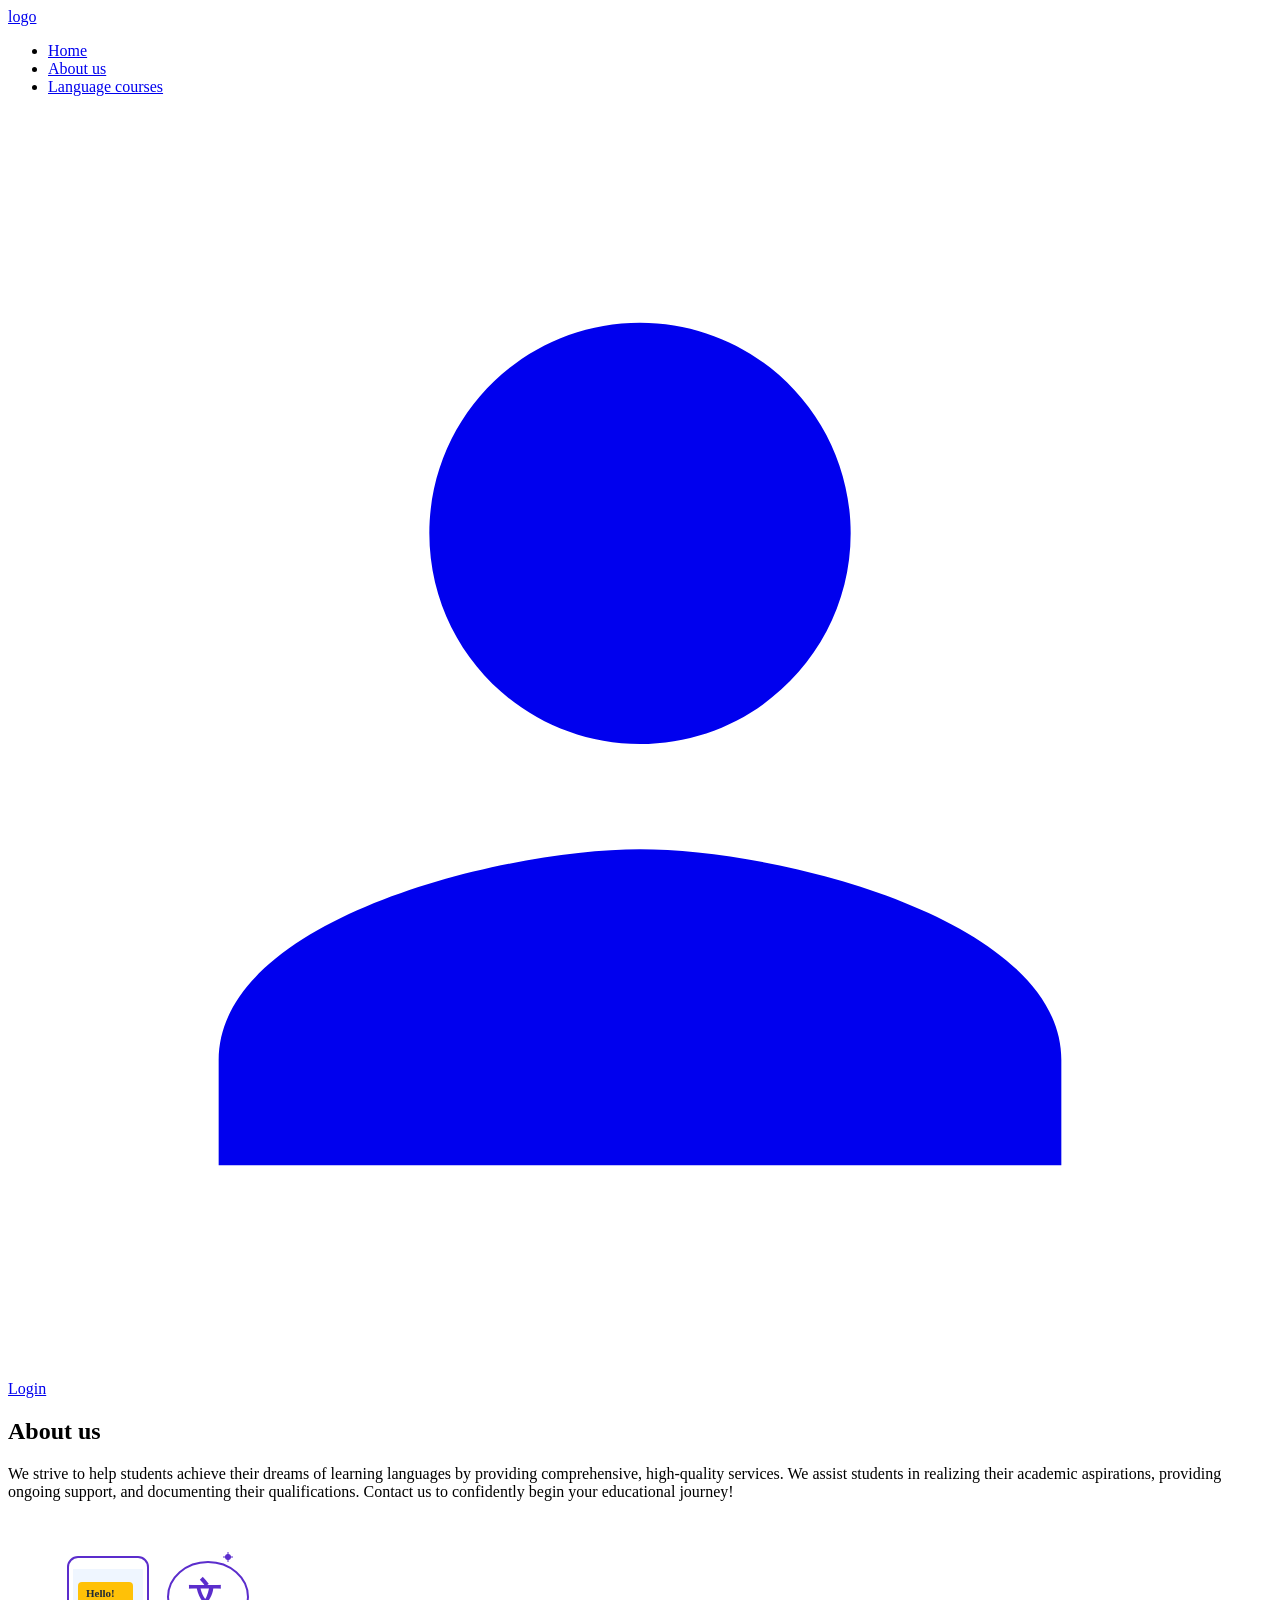
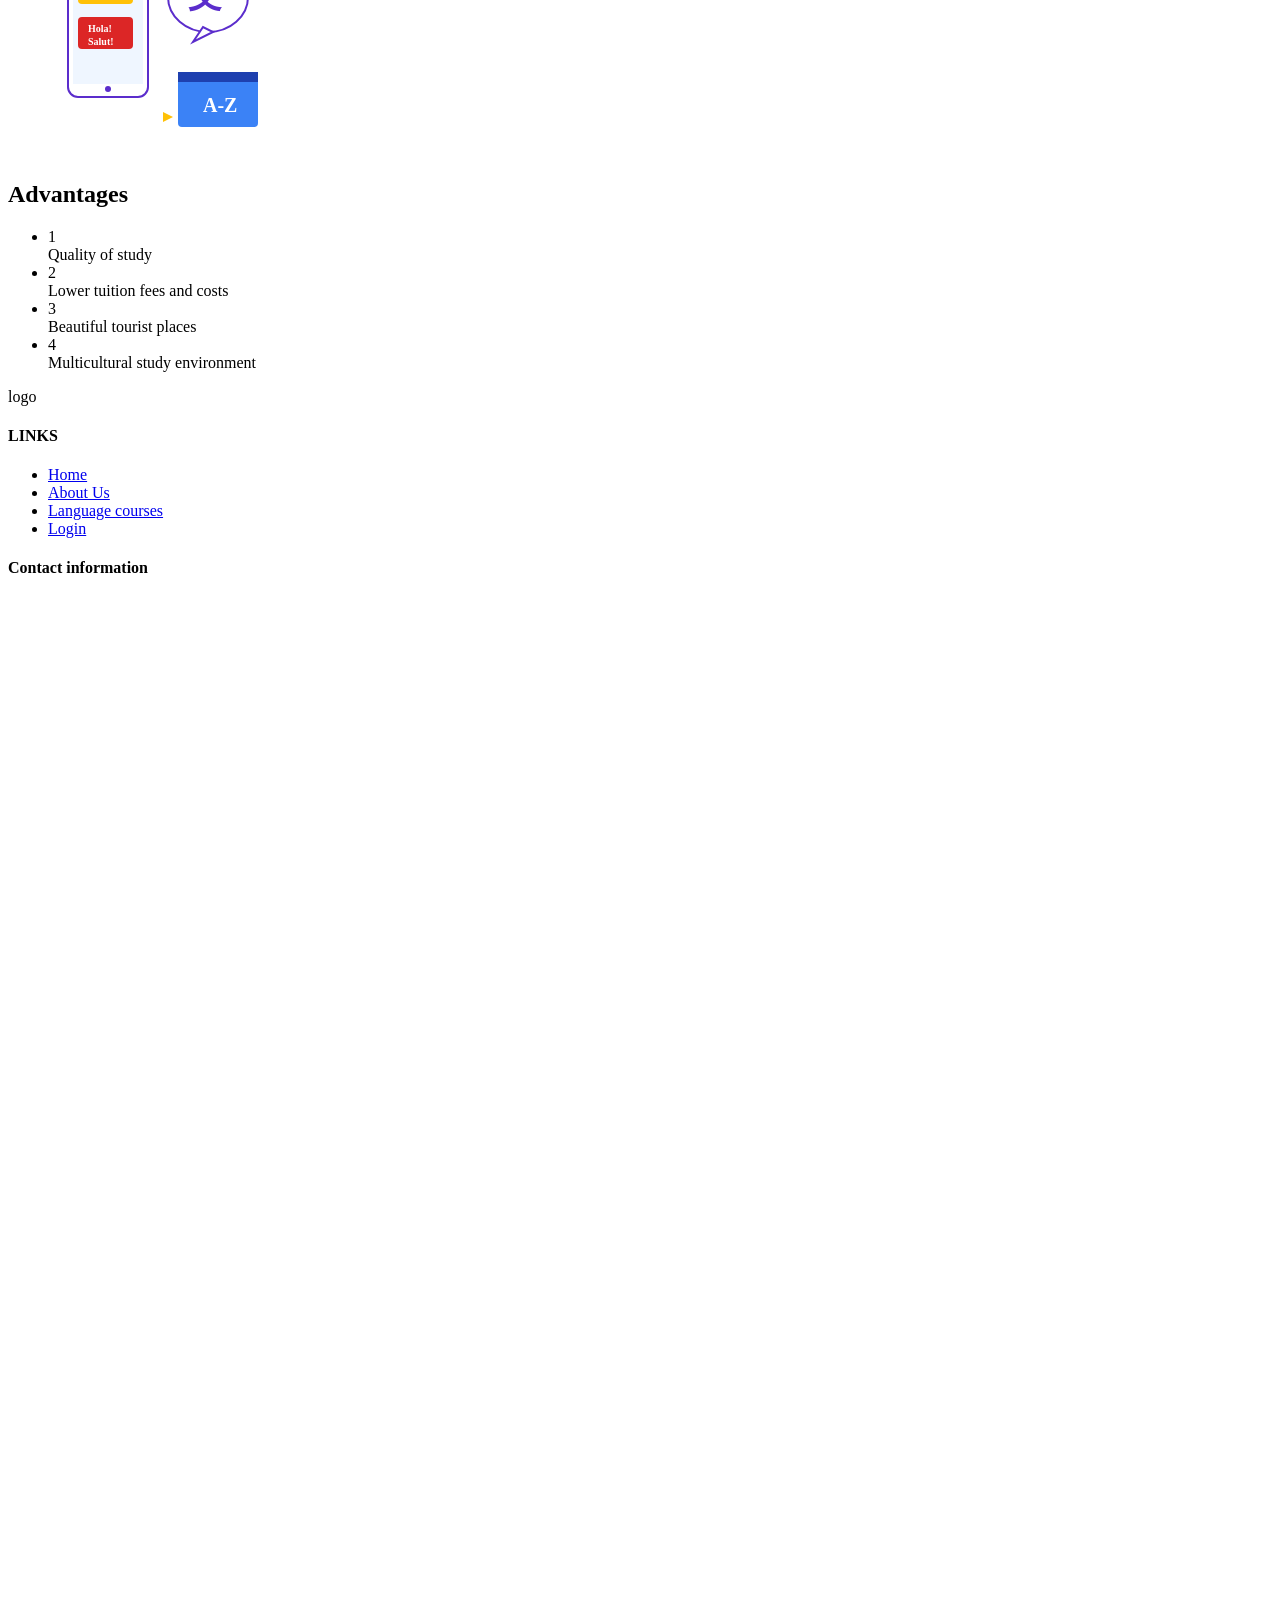
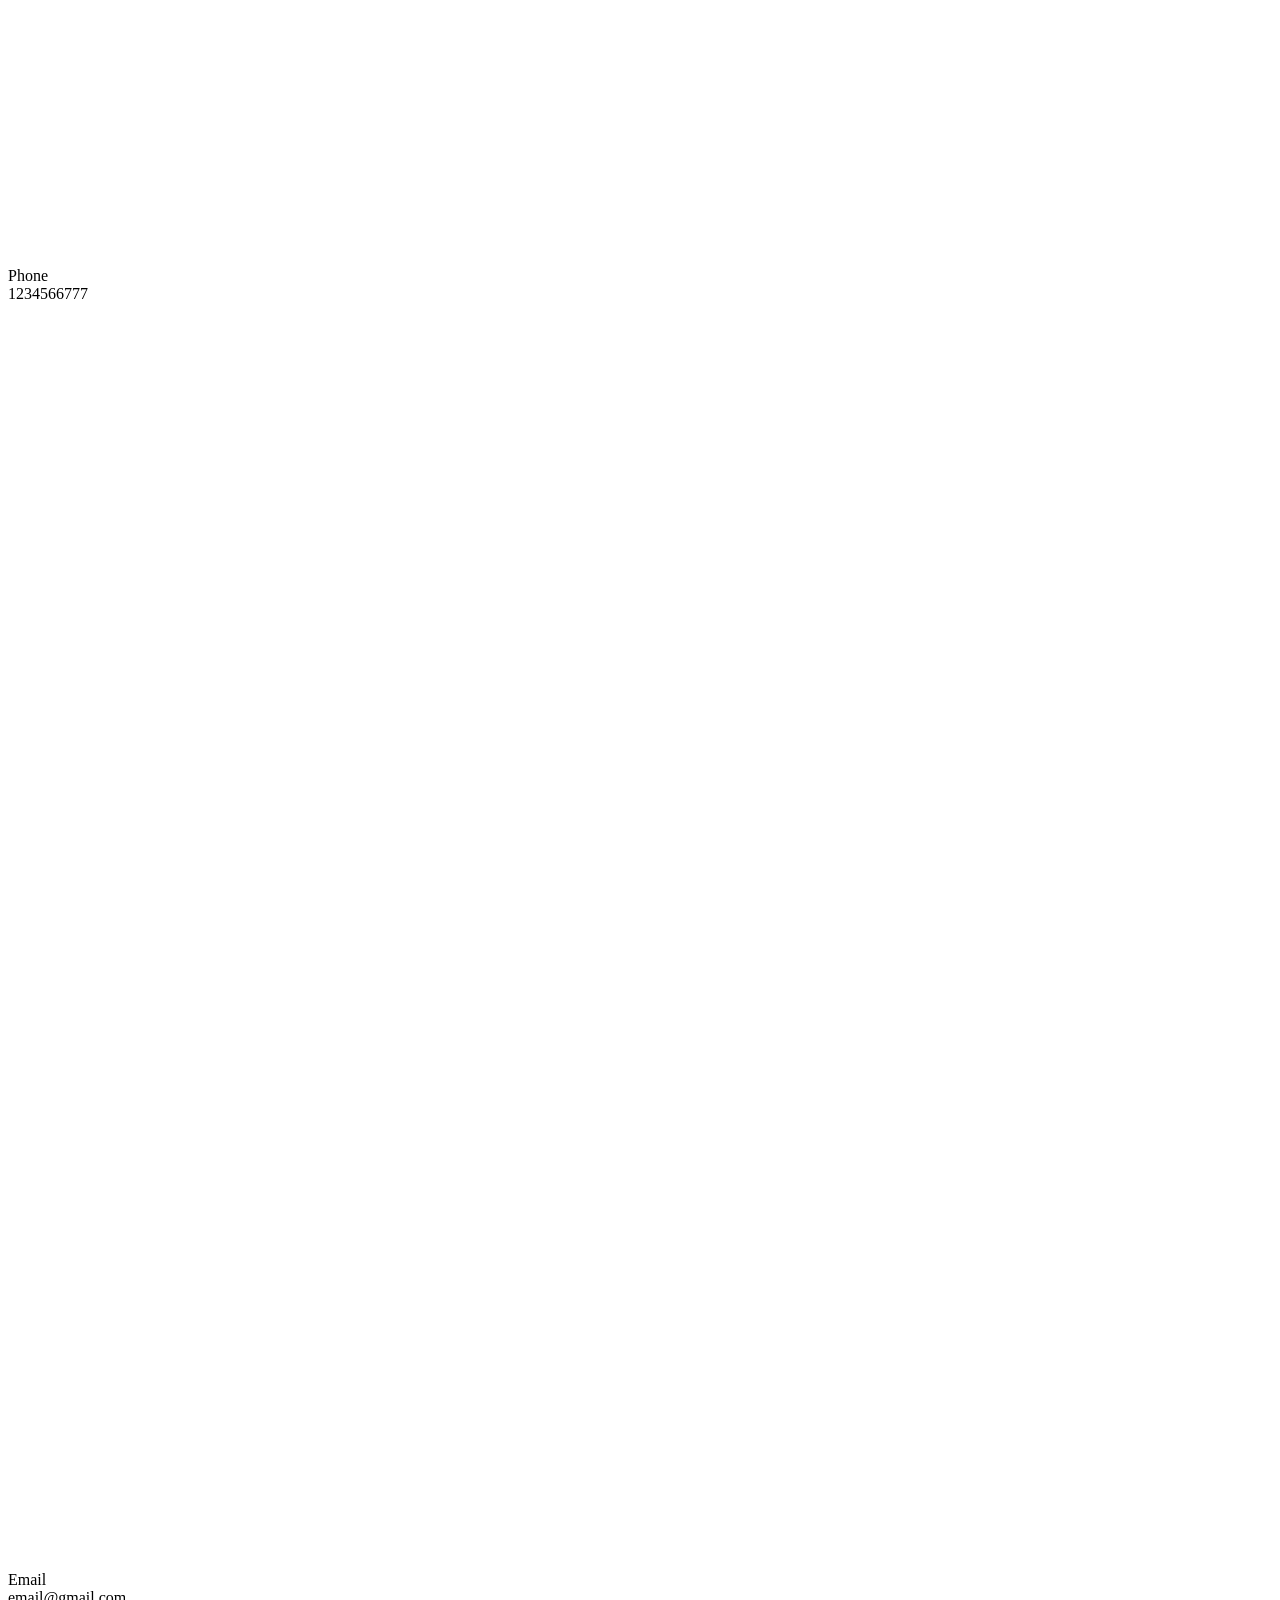
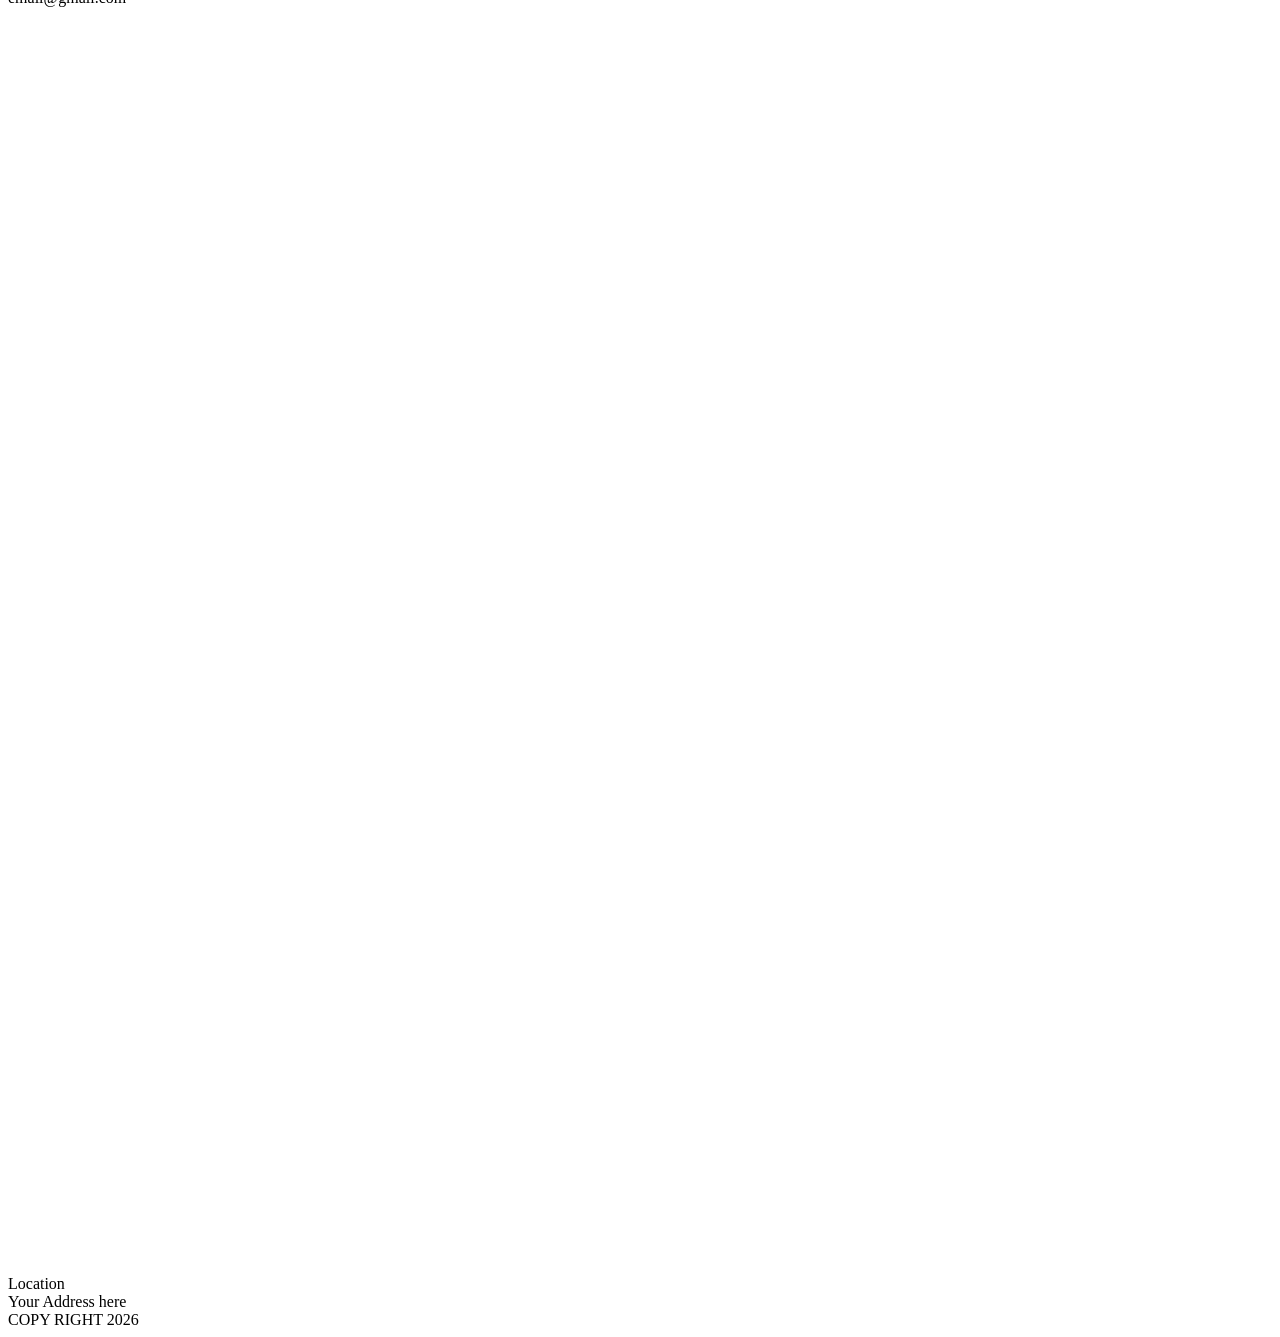
==== about.html @ ec79d19f "Add files via upload" ====
<!DOCTYPE html>
<html lang="en">
<head>
  <meta charset="UTF-8">
  <meta name="viewport" content="width=device-width, initial-scale=1.0">
  <title>About Us - Language Institute</title>
  <link rel="stylesheet" href="css/style.css">
</head>
<body>

  <!-- ============ HEADER ============ -->
  <header class="header">
    <div class="container">
      <a href="index.html" class="logo">logo</a>
      <nav class="nav">
        <ul>
          <li><a href="index.html">Home</a></li>
          <li><a href="about.html" class="active">About us</a></li>
          <li><a href="courses.html">Language courses</a></li>
        </ul>
      </nav>
      <div>
        <a href="login.html" class="btn-login">
          <svg viewBox="0 0 24 24" fill="currentColor"><path d="M12 12c2.21 0 4-1.79 4-4s-1.79-4-4-4-4 1.79-4 4 1.79 4 4 4zm0 2c-2.67 0-8 1.34-8 4v2h16v-2c0-2.66-5.33-4-8-4z"/></svg>
          Login
        </a>
      </div>
    </div>
  </header>

  <main>
    <!-- ============ ABOUT SECTION ============ -->
    <section class="about-section">
      <div class="container">
        <div class="about-content">
          <h1>About us</h1>
          <p>We strive to help students achieve their dreams of learning languages by providing comprehensive, high-quality services. We assist students in realizing their academic aspirations, providing ongoing support, and documenting their qualifications. Contact us to confidently begin your educational journey!</p>
        </div>
        <div class="about-illustration">
          <!-- SVG: phone with chat bubbles + book -->
          <svg width="280" height="240" viewBox="0 0 280 240" xmlns="http://www.w3.org/2000/svg">
            <!-- Phone -->
            <rect x="60" y="40" width="80" height="140" rx="10" fill="white" stroke="#5B2DCC" stroke-width="2"/>
            <rect x="65" y="52" width="70" height="115" fill="#EFF6FF"/>
            <!-- Hello bubble (yellow) -->
            <rect x="70" y="65" width="55" height="22" rx="4" fill="#FFC107"/>
            <text x="78" y="80" font-size="11" fill="#1F2937" font-weight="bold">Hello!</text>
            <!-- Hola/Salut bubble (red) -->
            <rect x="70" y="100" width="55" height="32" rx="4" fill="#DC2626"/>
            <text x="80" y="115" font-size="10" fill="white" font-weight="bold">Hola!</text>
            <text x="80" y="128" font-size="10" fill="white" font-weight="bold">Salut!</text>
            <circle cx="100" cy="172" r="3" fill="#5B2DCC"/>
            <!-- Speech bubble with X (translate) -->
            <ellipse cx="200" cy="80" rx="40" ry="35" fill="white" stroke="#5B2DCC" stroke-width="2"/>
            <text x="180" y="90" font-size="34" fill="#5B2DCC" font-weight="bold">文</text>
            <path d="M195 110 L185 125 L205 115 Z" fill="white" stroke="#5B2DCC" stroke-width="2"/>
            <!-- Book A-Z -->
            <rect x="170" y="155" width="80" height="55" rx="4" fill="#3B82F6"/>
            <rect x="170" y="155" width="80" height="10" fill="#1E40AF"/>
            <text x="195" y="195" font-size="20" fill="white" font-weight="bold">A-Z</text>
            <!-- Decorative dots -->
            <circle cx="220" cy="40" r="3" fill="#5B2DCC"/>
            <line x1="215" y1="40" x2="225" y2="40" stroke="#5B2DCC" stroke-width="1"/>
            <line x1="220" y1="35" x2="220" y2="45" stroke="#5B2DCC" stroke-width="1"/>
            <path d="M155 195 L165 200 L155 205 Z" fill="#FFC107"/>
          </svg>
        </div>
      </div>
    </section>

    <!-- ============ ADVANTAGES ============ -->
    <section class="container advantages">
      <h2>Advantages</h2>
      <ul class="advantage-list">
        <li class="advantage-item">
          <div class="advantage-number">1</div>
          <div class="advantage-text">Quality of study</div>
        </li>
        <li class="advantage-item">
          <div class="advantage-number">2</div>
          <div class="advantage-text">Lower tuition fees and costs</div>
        </li>
        <li class="advantage-item">
          <div class="advantage-number">3</div>
          <div class="advantage-text">Beautiful tourist places</div>
        </li>
        <li class="advantage-item">
          <div class="advantage-number">4</div>
          <div class="advantage-text">Multicultural study environment</div>
        </li>
      </ul>
    </section>
  </main>

  <!-- ============ FOOTER ============ -->
  <div class="footer-wave"></div>
  <footer class="footer">
    <div class="container">
      <div class="footer-grid">
        <div class="footer-logo">logo</div>
        <div class="footer-links">
          <h4>LINKS</h4>
          <ul>
            <li><a href="index.html">Home</a></li>
            <li><a href="about.html">About Us</a></li>
            <li><a href="courses.html">Language courses</a></li>
            <li><a href="login.html">Login</a></li>
          </ul>
        </div>
        <div class="footer-contact">
          <h4>Contact information</h4>
          <div class="contact-item">
            <div class="contact-icon">
              <svg viewBox="0 0 24 24" fill="white"><path d="M20.01 15.38c-1.23 0-2.42-.2-3.53-.56-.35-.12-.74-.03-1.01.24l-1.57 1.97c-2.83-1.35-5.48-3.9-6.89-6.83l1.95-1.66c.27-.28.35-.67.24-1.02-.37-1.11-.56-2.3-.56-3.53 0-.54-.45-.99-.99-.99H4.19C3.65 3 3 3.24 3 3.99 3 13.28 10.73 21 20.01 21c.71 0 .99-.63.99-1.18v-3.45c0-.54-.45-.99-.99-.99z"/></svg>
            </div>
            <div>
              <div class="contact-text-label">Phone</div>
              <div class="contact-text-value">1234566777</div>
            </div>
          </div>
          <div class="contact-item">
            <div class="contact-icon">
              <svg viewBox="0 0 24 24" fill="white"><path d="M20 4H4c-1.1 0-1.99.9-1.99 2L2 18c0 1.1.9 2 2 2h16c1.1 0 2-.9 2-2V6c0-1.1-.9-2-2-2zm0 4l-8 5-8-5V6l8 5 8-5v2z"/></svg>
            </div>
            <div>
              <div class="contact-text-label">Email</div>
              <div class="contact-text-value">email@gmail.com</div>
            </div>
          </div>
          <div class="contact-item">
            <div class="contact-icon">
              <svg viewBox="0 0 24 24" fill="white"><path d="M12 2C8.13 2 5 5.13 5 9c0 5.25 7 13 7 13s7-7.75 7-13c0-3.87-3.13-7-7-7zm0 9.5c-1.38 0-2.5-1.12-2.5-2.5s1.12-2.5 2.5-2.5 2.5 1.12 2.5 2.5-1.12 2.5-2.5 2.5z"/></svg>
            </div>
            <div>
              <div class="contact-text-label">Location</div>
              <div class="contact-text-value">Your Address here</div>
            </div>
          </div>
        </div>
      </div>
      <div class="copyright">COPY RIGHT 2026</div>
    </div>
  </footer>

  <script src="js/main.js"></script>
</body>
</html>
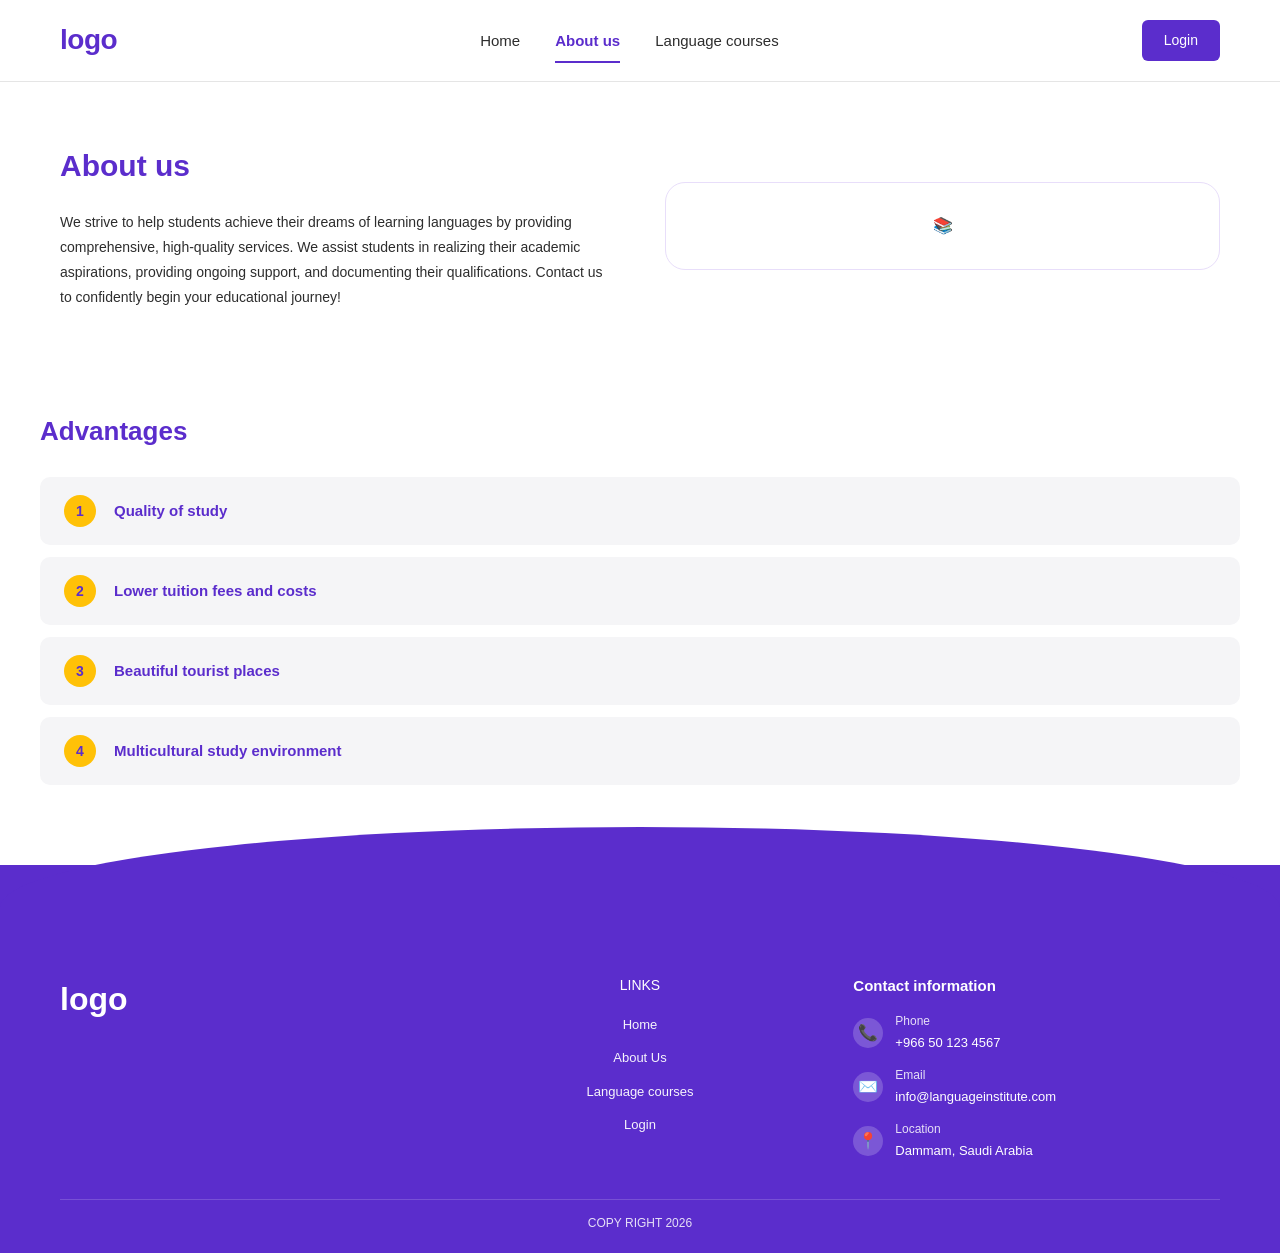
==== commit 719ff59b: "Add files via upload" ====
--- a/about.html
+++ b/about.html
@@ -8,7 +8,7 @@
 </head>
 <body>
 
-  <!-- ============ HEADER ============ -->
+  <!-- Header -->
   <header class="header">
     <div class="container">
       <a href="index.html" class="logo">logo</a>
@@ -21,7 +21,7 @@
       </nav>
       <div>
         <a href="login.html" class="btn-login">
-          <svg viewBox="0 0 24 24" fill="currentColor"><path d="M12 12c2.21 0 4-1.79 4-4s-1.79-4-4-4-4 1.79-4 4 1.79 4 4 4zm0 2c-2.67 0-8 1.34-8 4v2h16v-2c0-2.66-5.33-4-8-4z"/></svg>
+          
           Login
         </a>
       </div>
@@ -29,7 +29,7 @@
   </header>
 
   <main>
-    <!-- ============ ABOUT SECTION ============ -->
+    <!-- About -->
     <section class="about-section">
       <div class="container">
         <div class="about-content">
@@ -37,38 +37,12 @@
           <p>We strive to help students achieve their dreams of learning languages by providing comprehensive, high-quality services. We assist students in realizing their academic aspirations, providing ongoing support, and documenting their qualifications. Contact us to confidently begin your educational journey!</p>
         </div>
         <div class="about-illustration">
-          <!-- SVG: phone with chat bubbles + book -->
-          <svg width="280" height="240" viewBox="0 0 280 240" xmlns="http://www.w3.org/2000/svg">
-            <!-- Phone -->
-            <rect x="60" y="40" width="80" height="140" rx="10" fill="white" stroke="#5B2DCC" stroke-width="2"/>
-            <rect x="65" y="52" width="70" height="115" fill="#EFF6FF"/>
-            <!-- Hello bubble (yellow) -->
-            <rect x="70" y="65" width="55" height="22" rx="4" fill="#FFC107"/>
-            <text x="78" y="80" font-size="11" fill="#1F2937" font-weight="bold">Hello!</text>
-            <!-- Hola/Salut bubble (red) -->
-            <rect x="70" y="100" width="55" height="32" rx="4" fill="#DC2626"/>
-            <text x="80" y="115" font-size="10" fill="white" font-weight="bold">Hola!</text>
-            <text x="80" y="128" font-size="10" fill="white" font-weight="bold">Salut!</text>
-            <circle cx="100" cy="172" r="3" fill="#5B2DCC"/>
-            <!-- Speech bubble with X (translate) -->
-            <ellipse cx="200" cy="80" rx="40" ry="35" fill="white" stroke="#5B2DCC" stroke-width="2"/>
-            <text x="180" y="90" font-size="34" fill="#5B2DCC" font-weight="bold">文</text>
-            <path d="M195 110 L185 125 L205 115 Z" fill="white" stroke="#5B2DCC" stroke-width="2"/>
-            <!-- Book A-Z -->
-            <rect x="170" y="155" width="80" height="55" rx="4" fill="#3B82F6"/>
-            <rect x="170" y="155" width="80" height="10" fill="#1E40AF"/>
-            <text x="195" y="195" font-size="20" fill="white" font-weight="bold">A-Z</text>
-            <!-- Decorative dots -->
-            <circle cx="220" cy="40" r="3" fill="#5B2DCC"/>
-            <line x1="215" y1="40" x2="225" y2="40" stroke="#5B2DCC" stroke-width="1"/>
-            <line x1="220" y1="35" x2="220" y2="45" stroke="#5B2DCC" stroke-width="1"/>
-            <path d="M155 195 L165 200 L155 205 Z" fill="#FFC107"/>
-          </svg>
+          <div class="hero-emoji">📚</div>
         </div>
       </div>
     </section>
 
-    <!-- ============ ADVANTAGES ============ -->
+    <!-- Advantages -->
     <section class="container advantages">
       <h2>Advantages</h2>
       <ul class="advantage-list">
@@ -92,7 +66,7 @@
     </section>
   </main>
 
-  <!-- ============ FOOTER ============ -->
+  <!-- Footer -->
   <div class="footer-wave"></div>
   <footer class="footer">
     <div class="container">
@@ -111,29 +85,29 @@
           <h4>Contact information</h4>
           <div class="contact-item">
             <div class="contact-icon">
-              <svg viewBox="0 0 24 24" fill="white"><path d="M20.01 15.38c-1.23 0-2.42-.2-3.53-.56-.35-.12-.74-.03-1.01.24l-1.57 1.97c-2.83-1.35-5.48-3.9-6.89-6.83l1.95-1.66c.27-.28.35-.67.24-1.02-.37-1.11-.56-2.3-.56-3.53 0-.54-.45-.99-.99-.99H4.19C3.65 3 3 3.24 3 3.99 3 13.28 10.73 21 20.01 21c.71 0 .99-.63.99-1.18v-3.45c0-.54-.45-.99-.99-.99z"/></svg>
+              📞
             </div>
             <div>
               <div class="contact-text-label">Phone</div>
-              <div class="contact-text-value">1234566777</div>
+              <div class="contact-text-value">+966 50 123 4567</div>
             </div>
           </div>
           <div class="contact-item">
             <div class="contact-icon">
-              <svg viewBox="0 0 24 24" fill="white"><path d="M20 4H4c-1.1 0-1.99.9-1.99 2L2 18c0 1.1.9 2 2 2h16c1.1 0 2-.9 2-2V6c0-1.1-.9-2-2-2zm0 4l-8 5-8-5V6l8 5 8-5v2z"/></svg>
+              ✉️
             </div>
             <div>
               <div class="contact-text-label">Email</div>
-              <div class="contact-text-value">email@gmail.com</div>
+              <div class="contact-text-value">info@languageinstitute.com</div>
             </div>
           </div>
           <div class="contact-item">
             <div class="contact-icon">
-              <svg viewBox="0 0 24 24" fill="white"><path d="M12 2C8.13 2 5 5.13 5 9c0 5.25 7 13 7 13s7-7.75 7-13c0-3.87-3.13-7-7-7zm0 9.5c-1.38 0-2.5-1.12-2.5-2.5s1.12-2.5 2.5-2.5 2.5 1.12 2.5 2.5-1.12 2.5-2.5 2.5z"/></svg>
+              📍
             </div>
             <div>
               <div class="contact-text-label">Location</div>
-              <div class="contact-text-value">Your Address here</div>
+              <div class="contact-text-value">Dammam, Saudi Arabia</div>
             </div>
           </div>
         </div>
@@ -145,3 +119,4 @@
   <script src="js/main.js"></script>
 </body>
 </html>
+                                                                                                                                                                                                                                                                                                                                                                                                                                                                                                                                                                                                                                                                                                                                                                                                                                                                                                                                                                                                                                                                                                                                                                                                                                                                                                                                                                                                                                                                                                                                                                                                                                                                                                                                                                                                                                                                                                                                                                                                                                                                                                                                                                                                                                                                                                                                   
--- a/css/style.css
+++ b/css/style.css
@@ -0,0 +1,1419 @@
+/* =========================================
+   Language Institute - Main Stylesheet
+   ========================================= */
+
+/* ----- 1. Reset & Base Styles ----- */
+* {
+  margin: 0;
+  padding: 0;
+  box-sizing: border-box;
+}
+
+:root {
+  --primary: #5B2DCC;        /* Main purple color */
+  --primary-dark: #4A23A8;
+  --primary-light: #E8DEFA;
+  --accent: #FFC107;         /* Yellow/Gold for badges */
+  --text-dark: #2D2D2D;
+  --text-gray: #6B6B6B;
+  --bg-light: #F5F5F7;
+  --bg-card: #FFFFFF;
+  --border: #E5E5E5;
+  --shadow: 0 4px 20px rgba(91, 45, 204, 0.08);
+  --shadow-hover: 0 8px 30px rgba(91, 45, 204, 0.15);
+}
+
+body {
+  font-family: 'Segoe UI', Tahoma, Verdana, sans-serif;
+  color: var(--text-dark);
+  line-height: 1.6;
+  background-color: #FFFFFF;
+  min-height: 100vh;
+  display: flex;
+  flex-direction: column;
+}
+
+a {
+  text-decoration: none;
+  color: inherit;
+}
+
+img {
+  max-width: 100%;
+  display: block;
+}
+
+button {
+  cursor: pointer;
+  font-family: inherit;
+  border: none;
+}
+
+.container {
+  max-width: 1200px;
+  margin: 0 auto;
+  padding: 0 20px;
+}
+
+main {
+  flex: 1;
+}
+
+/* ----- 2. Header / Navigation ----- */
+.header {
+  background-color: #FFFFFF;
+  padding: 18px 0;
+  border-bottom: 1px solid var(--border);
+  position: sticky;
+  top: 0;
+  z-index: 100;
+}
+
+.header .container {
+  display: flex;
+  align-items: center;
+  justify-content: space-between;
+}
+
+.logo {
+  font-size: 28px;
+  font-weight: bold;
+  color: var(--primary);
+  letter-spacing: -0.5px;
+}
+
+.nav ul {
+  display: flex;
+  gap: 35px;
+  list-style: none;
+}
+
+.nav a {
+  color: var(--text-dark);
+  font-size: 15px;
+  font-weight: 500;
+  padding: 6px 0;
+  position: relative;
+  transition: color 0.2s;
+}
+
+.nav a:hover {
+  color: var(--primary);
+}
+
+.nav a.active {
+  color: var(--primary);
+  font-weight: 600;
+}
+
+.nav a.active::after {
+  content: '';
+  position: absolute;
+  bottom: -8px;
+  left: 0;
+  right: 0;
+  height: 2px;
+  background-color: var(--primary);
+}
+
+.btn-login {
+  background-color: var(--primary);
+  color: white;
+  padding: 9px 22px;
+  border-radius: 6px;
+  font-size: 14px;
+  font-weight: 500;
+  display: inline-flex;
+  align-items: center;
+  gap: 6px;
+  transition: background-color 0.2s;
+}
+
+.btn-login:hover {
+  background-color: var(--primary-dark);
+}
+
+.btn-login svg {
+  width: 16px;
+  height: 16px;
+}
+
+/* User menu (when logged in) */
+.user-menu {
+  display: flex;
+  align-items: center;
+  gap: 10px;
+}
+
+.user-menu .username {
+  color: var(--primary);
+  font-weight: 500;
+  font-size: 14px;
+}
+
+.btn-logout {
+  background-color: transparent;
+  color: var(--primary);
+  border: 1px solid var(--primary);
+  padding: 7px 16px;
+  border-radius: 6px;
+  font-size: 13px;
+  transition: all 0.2s;
+}
+
+.btn-logout:hover {
+  background-color: var(--primary);
+  color: white;
+}
+
+/* ----- 3. Hero Section (Home) ----- */
+.hero {
+  padding: 60px 0 40px;
+}
+
+.hero .container {
+  display: grid;
+  grid-template-columns: 1fr 1fr;
+  gap: 40px;
+  align-items: center;
+}
+
+.hero-content h1 {
+  font-size: 40px;
+  color: var(--primary);
+  margin-bottom: 18px;
+  line-height: 1.2;
+}
+
+.hero-content p {
+  color: var(--text-gray);
+  font-size: 15px;
+  margin-bottom: 28px;
+  max-width: 480px;
+}
+
+.btn-primary {
+  background-color: var(--primary);
+  color: white;
+  padding: 12px 28px;
+  border-radius: 6px;
+  font-size: 14px;
+  font-weight: 500;
+  display: inline-block;
+  transition: background-color 0.2s, transform 0.2s;
+}
+
+.btn-primary:hover {
+  background-color: var(--primary-dark);
+  transform: translateY(-2px);
+}
+
+.hero-illustration {
+  display: flex;
+  justify-content: center;
+  align-items: center;
+  background: white;
+  border-radius: 20px;
+  padding: 30px;
+  box-shadow: var(--shadow);
+}
+
+/* ----- 4. Section Titles ----- */
+.section-title {
+  color: var(--primary);
+  font-size: 24px;
+  margin-bottom: 25px;
+  font-weight: 700;
+}
+
+.section-title-center {
+  text-align: center;
+  color: var(--primary);
+  font-size: 26px;
+  margin-bottom: 30px;
+  font-weight: 700;
+}
+
+section {
+  padding: 40px 0;
+}
+
+/* ----- 5. Course Tabs & Cards ----- */
+.courses-section {
+  background-color: var(--bg-light);
+  border-radius: 16px;
+  padding: 30px;
+  margin: 30px 0;
+}
+
+.tabs {
+  display: flex;
+  justify-content: center;
+  gap: 30px;
+  margin-bottom: 25px;
+}
+
+.tab {
+  background: transparent;
+  padding: 10px 24px;
+  border-radius: 20px;
+  font-size: 14px;
+  font-weight: 500;
+  color: var(--text-gray);
+  transition: all 0.2s;
+}
+
+.tab.active {
+  background-color: var(--primary-light);
+  color: var(--primary);
+}
+
+.courses-grid {
+  display: grid;
+  grid-template-columns: repeat(4, 1fr);
+  gap: 18px;
+}
+
+.course-card {
+  background-color: white;
+  border-radius: 12px;
+  overflow: hidden;
+  box-shadow: var(--shadow);
+  transition: transform 0.2s, box-shadow 0.2s;
+  position: relative;
+}
+
+.course-card:hover {
+  transform: translateY(-4px);
+  box-shadow: var(--shadow-hover);
+}
+
+.course-image {
+  width: 100%;
+  height: 160px;
+  background: linear-gradient(135deg, #DC143C 0%, #1E3A8A 50%, #DC143C 100%);
+  position: relative;
+  display: flex;
+  align-items: center;
+  justify-content: center;
+  color: white;
+  font-weight: bold;
+  font-size: 20px;
+  letter-spacing: 1px;
+  overflow: hidden;
+}
+
+.course-image.style-1 {
+  background: linear-gradient(135deg, #B22222 0%, #002868 100%);
+}
+
+.course-image.style-2 {
+  background: linear-gradient(135deg, #1E3A8A 0%, #B22222 100%);
+}
+
+.course-image.style-3 {
+  background: linear-gradient(135deg, #008080 0%, #4682B4 100%);
+}
+
+.course-image.style-4 {
+  background: linear-gradient(135deg, #FF6347 0%, #4682B4 100%);
+}
+
+.discount-ribbon {
+  position: absolute;
+  top: 0;
+  left: 12px;
+  background-color: var(--accent);
+  color: var(--primary);
+  padding: 6px 8px;
+  font-size: 10px;
+  font-weight: bold;
+  text-align: center;
+  z-index: 2;
+  line-height: 1.2;
+}
+
+.discount-ribbon::after {
+  content: '';
+  position: absolute;
+  bottom: -8px;
+  left: 0;
+  right: 0;
+  height: 8px;
+  background: linear-gradient(135deg, var(--accent) 50%, transparent 50%) 0 0/50% 100% no-repeat,
+              linear-gradient(-135deg, var(--accent) 50%, transparent 50%) 100% 0/50% 100% no-repeat;
+}
+
+.course-info {
+  padding: 14px 14px 6px;
+}
+
+.course-header {
+  display: flex;
+  justify-content: space-between;
+  align-items: center;
+  margin-bottom: 10px;
+}
+
+.course-name {
+  font-size: 13px;
+  font-weight: 600;
+  color: var(--text-dark);
+}
+
+.course-duration {
+  font-size: 12px;
+  color: var(--text-gray);
+}
+
+.course-price-row {
+  display: flex;
+  justify-content: space-between;
+  align-items: center;
+  background-color: var(--bg-light);
+  padding: 8px 12px;
+  border-radius: 6px;
+  margin: 0 14px 10px;
+  font-size: 13px;
+}
+
+.price-label {
+  color: var(--text-gray);
+}
+
+.price-value {
+  color: var(--primary);
+  font-weight: 600;
+}
+
+.price-old {
+  text-decoration: line-through;
+  color: var(--text-gray);
+  font-size: 11px;
+  margin-right: 6px;
+}
+
+.btn-details {
+  display: block;
+  margin: 0 14px 14px;
+  background-color: var(--primary);
+  color: white;
+  text-align: center;
+  padding: 10px;
+  border-radius: 6px;
+  font-size: 13px;
+  font-weight: 500;
+  transition: background-color 0.2s;
+}
+
+.btn-details:hover {
+  background-color: var(--primary-dark);
+}
+
+/* Carousel arrows */
+.carousel-controls {
+  display: flex;
+  gap: 10px;
+  margin-top: 20px;
+}
+
+.carousel-arrow {
+  width: 36px;
+  height: 36px;
+  border-radius: 50%;
+  background: white;
+  box-shadow: var(--shadow);
+  display: flex;
+  align-items: center;
+  justify-content: center;
+  border: 1px solid var(--border);
+  transition: background-color 0.2s;
+}
+
+.carousel-arrow:hover {
+  background-color: var(--bg-light);
+}
+
+.view-all {
+  text-align: center;
+  margin-top: 12px;
+}
+
+.view-all a {
+  color: var(--primary);
+  font-size: 14px;
+  font-weight: 500;
+}
+
+.view-all a:hover {
+  text-decoration: underline;
+}
+
+/* ----- 6. Events Section ----- */
+.events-grid {
+  display: grid;
+  grid-template-columns: repeat(4, 1fr);
+  gap: 18px;
+}
+
+.event-card {
+  background: white;
+  border-radius: 12px;
+  overflow: hidden;
+  box-shadow: var(--shadow);
+  transition: transform 0.2s;
+}
+
+.event-card:hover {
+  transform: translateY(-4px);
+}
+
+.event-image {
+  width: 100%;
+  height: 140px;
+  background: linear-gradient(135deg, #888, #555);
+  display: flex;
+  align-items: center;
+  justify-content: center;
+  color: white;
+  font-size: 14px;
+  position: relative;
+}
+
+.event-image.bg-1 { background: linear-gradient(135deg, #b91c1c 0%, #1e3a8a 100%); }
+.event-image.bg-2 { background: linear-gradient(135deg, #f59e0b 0%, #b45309 100%); }
+.event-image.bg-3 { background: linear-gradient(135deg, #1e40af 0%, #312e81 100%); }
+.event-image.bg-4 { background: linear-gradient(135deg, #7c3aed 0%, #be185d 100%); }
+
+.event-info {
+  padding: 14px;
+}
+
+.event-title {
+  font-size: 14px;
+  color: var(--text-dark);
+  font-weight: 500;
+}
+
+/* ----- 7. Partners Section ----- */
+.partners-grid {
+  display: grid;
+  grid-template-columns: repeat(4, 1fr);
+  gap: 25px;
+  margin-bottom: 20px;
+}
+
+.partner-logo {
+  background: white;
+  border-radius: 16px;
+  padding: 25px;
+  height: 110px;
+  display: flex;
+  align-items: center;
+  justify-content: center;
+  background: repeating-conic-gradient(#e5e5e5 0% 25%, transparent 0% 50%) 50% / 18px 18px;
+  border-radius: 30px;
+}
+
+/* ----- 8. Teachers Section ----- */
+.teachers-grid {
+  display: grid;
+  grid-template-columns: repeat(5, 1fr);
+  gap: 14px;
+  margin-bottom: 20px;
+}
+
+.teacher-card {
+  background: white;
+  border-radius: 14px;
+  overflow: hidden;
+  box-shadow: var(--shadow);
+}
+
+.teacher-image {
+  width: 100%;
+  height: 130px;
+  background: repeating-conic-gradient(#e5e5e5 0% 25%, transparent 0% 50%) 50% / 18px 18px;
+}
+
+.teacher-info {
+  padding: 12px;
+  text-align: center;
+}
+
+.teacher-name {
+  font-size: 14px;
+  font-weight: 600;
+  margin-bottom: 4px;
+}
+
+.teacher-role {
+  background-color: var(--primary-light);
+  color: var(--primary);
+  font-size: 11px;
+  padding: 4px 10px;
+  border-radius: 10px;
+  display: inline-block;
+}
+
+/* ----- 9. Testimonials ----- */
+.testimonials {
+  background-color: var(--bg-light);
+  padding: 40px 0;
+  margin-top: 30px;
+}
+
+.testimonials-grid {
+  display: grid;
+  grid-template-columns: repeat(5, 1fr);
+  gap: 14px;
+}
+
+.testimonial-card {
+  background: white;
+  border-radius: 14px;
+  padding: 18px;
+  box-shadow: var(--shadow);
+}
+
+.testimonial-header {
+  display: flex;
+  align-items: center;
+  gap: 10px;
+  margin-bottom: 10px;
+}
+
+.testimonial-avatar {
+  width: 36px;
+  height: 36px;
+  border-radius: 50%;
+  background: linear-gradient(135deg, #fbb6ce, #d8b4fe);
+}
+
+.testimonial-name {
+  font-size: 13px;
+  font-weight: 600;
+}
+
+.testimonial-lang {
+  font-size: 11px;
+  color: var(--text-gray);
+}
+
+.testimonial-text {
+  font-size: 11px;
+  color: var(--text-gray);
+  line-height: 1.5;
+}
+
+/* ----- 10. Contact Form ----- */
+.contact-section {
+  padding: 50px 0;
+}
+
+.contact-form {
+  background: white;
+  border: 1px solid var(--border);
+  border-radius: 18px;
+  padding: 40px;
+  max-width: 720px;
+  margin: 0 auto;
+  box-shadow: var(--shadow);
+}
+
+.contact-form h2 {
+  text-align: center;
+  color: var(--primary);
+  font-size: 22px;
+  margin-bottom: 25px;
+}
+
+.form-row {
+  display: grid;
+  grid-template-columns: 1fr 1fr;
+  gap: 15px;
+  margin-bottom: 15px;
+}
+
+.form-control {
+  width: 100%;
+  padding: 12px 16px;
+  border: 1px solid var(--border);
+  border-radius: 8px;
+  font-size: 14px;
+  background-color: var(--bg-light);
+  font-family: inherit;
+  transition: border-color 0.2s;
+}
+
+.form-control:focus {
+  outline: none;
+  border-color: var(--primary);
+  background-color: white;
+}
+
+textarea.form-control {
+  resize: vertical;
+  min-height: 90px;
+  margin-bottom: 15px;
+}
+
+.form-group {
+  margin-bottom: 15px;
+}
+
+.form-group label {
+  display: block;
+  font-size: 13px;
+  font-weight: 500;
+  color: var(--text-dark);
+  margin-bottom: 6px;
+}
+
+.btn-submit {
+  width: 100%;
+  background-color: var(--primary);
+  color: white;
+  padding: 12px;
+  border-radius: 8px;
+  font-size: 15px;
+  font-weight: 500;
+  margin-top: 5px;
+  transition: background-color 0.2s;
+}
+
+.btn-submit:hover {
+  background-color: var(--primary-dark);
+}
+
+/* ----- 11. Footer ----- */
+.footer-wave {
+  width: 100%;
+  height: 80px;
+  background: var(--primary);
+  position: relative;
+  margin-top: 40px;
+}
+
+.footer-wave::before {
+  content: '';
+  position: absolute;
+  top: -38px;
+  left: 0;
+  right: 0;
+  height: 80px;
+  background: var(--primary);
+  border-radius: 50% 50% 0 0 / 100% 100% 0 0;
+}
+
+.footer {
+  background-color: var(--primary);
+  color: white;
+  padding: 30px 0 20px;
+  margin-top: -1px;
+}
+
+.footer-grid {
+  display: grid;
+  grid-template-columns: 1fr 1fr 1fr;
+  gap: 30px;
+  align-items: start;
+  margin-bottom: 25px;
+}
+
+.footer-logo {
+  font-size: 32px;
+  font-weight: bold;
+  color: white;
+}
+
+.footer-links h4 {
+  text-align: center;
+  font-size: 14px;
+  margin-bottom: 14px;
+  font-weight: 500;
+}
+
+.footer-links ul {
+  list-style: none;
+  text-align: center;
+}
+
+.footer-links li {
+  margin-bottom: 8px;
+}
+
+.footer-links a {
+  color: white;
+  font-size: 13px;
+  opacity: 0.95;
+  transition: opacity 0.2s;
+}
+
+.footer-links a:hover {
+  opacity: 0.7;
+}
+
+.footer-contact h4 {
+  font-size: 15px;
+  margin-bottom: 14px;
+}
+
+.contact-item {
+  display: flex;
+  gap: 12px;
+  align-items: center;
+  margin-bottom: 12px;
+}
+
+.contact-icon {
+  width: 30px;
+  height: 30px;
+  border-radius: 50%;
+  background: rgba(255, 255, 255, 0.2);
+  display: flex;
+  align-items: center;
+  justify-content: center;
+  flex-shrink: 0;
+}
+
+.contact-icon svg {
+  width: 14px;
+  height: 14px;
+}
+
+.contact-text-label {
+  font-size: 12px;
+  opacity: 0.85;
+  margin-bottom: 2px;
+}
+
+.contact-text-value {
+  font-size: 13px;
+}
+
+.copyright {
+  text-align: center;
+  font-size: 12px;
+  border-top: 1px solid rgba(255, 255, 255, 0.2);
+  padding-top: 14px;
+  opacity: 0.85;
+}
+
+/* ----- 12. About Page ----- */
+.about-section {
+  padding: 60px 0;
+}
+
+.about-section .container {
+  display: grid;
+  grid-template-columns: 1fr 1fr;
+  gap: 50px;
+  align-items: center;
+}
+
+.about-content h1 {
+  color: var(--primary);
+  font-size: 30px;
+  margin-bottom: 20px;
+}
+
+.about-content p {
+  color: var(--text-dark);
+  font-size: 14px;
+  line-height: 1.8;
+}
+
+.about-illustration {
+  background: white;
+  border: 1px solid var(--primary-light);
+  border-radius: 20px;
+  padding: 30px;
+  display: flex;
+  justify-content: center;
+  align-items: center;
+}
+
+.advantages {
+  padding: 40px 0;
+}
+
+.advantages h2 {
+  color: var(--primary);
+  font-size: 26px;
+  margin-bottom: 25px;
+}
+
+.advantage-list {
+  list-style: none;
+  display: flex;
+  flex-direction: column;
+  gap: 12px;
+}
+
+.advantage-item {
+  background-color: var(--bg-light);
+  padding: 18px 24px;
+  border-radius: 10px;
+  display: flex;
+  align-items: center;
+  gap: 18px;
+}
+
+.advantage-number {
+  width: 32px;
+  height: 32px;
+  border-radius: 50%;
+  background-color: var(--accent);
+  color: var(--primary);
+  display: flex;
+  align-items: center;
+  justify-content: center;
+  font-weight: bold;
+  font-size: 14px;
+  flex-shrink: 0;
+}
+
+.advantage-text {
+  color: var(--primary);
+  font-size: 15px;
+  font-weight: 600;
+}
+
+/* ----- 13. Page Title (for inner pages) ----- */
+.page-header {
+  padding: 40px 0 0;
+}
+
+.page-header h1 {
+  color: var(--primary);
+  font-size: 28px;
+}
+
+.courses-large-grid {
+  display: grid;
+  grid-template-columns: repeat(4, 1fr);
+  gap: 18px;
+}
+
+.courses-page-section {
+  background-color: var(--bg-light);
+  border-radius: 18px;
+  padding: 25px;
+  margin: 30px 0;
+}
+
+.courses-large-grid .course-card {
+  margin-bottom: 0;
+}
+
+/* ----- 14. Articles Page ----- */
+.articles-grid {
+  display: grid;
+  grid-template-columns: repeat(4, 1fr);
+  gap: 18px;
+}
+
+.articles-page-section {
+  background-color: var(--bg-light);
+  border-radius: 18px;
+  padding: 25px;
+  margin: 30px 0;
+}
+
+.article-card {
+  background: white;
+  border-radius: 12px;
+  overflow: hidden;
+  box-shadow: var(--shadow);
+  transition: transform 0.2s, box-shadow 0.2s;
+}
+
+.article-card:hover {
+  transform: translateY(-4px);
+  box-shadow: var(--shadow-hover);
+}
+
+.article-image {
+  width: 100%;
+  height: 150px;
+  background: linear-gradient(135deg, #888, #555);
+}
+
+.article-image.bg-1 { background: linear-gradient(135deg, #B22222 0%, #002868 100%); }
+.article-image.bg-2 { background: linear-gradient(135deg, #4B5563 0%, #1F2937 100%); }
+.article-image.bg-3 { background: linear-gradient(135deg, #DB2777 0%, #6B21A8 100%); }
+.article-image.bg-4 { background: linear-gradient(135deg, #B91C1C 0%, #1E40AF 100%); }
+
+.article-content {
+  padding: 16px;
+}
+
+.article-title {
+  color: var(--primary);
+  font-size: 14px;
+  font-weight: 600;
+  margin-bottom: 10px;
+  text-align: center;
+  line-height: 1.4;
+}
+
+.article-text {
+  font-size: 12px;
+  color: var(--text-gray);
+  line-height: 1.6;
+  margin-bottom: 14px;
+}
+
+.btn-article-details {
+  display: block;
+  background-color: var(--primary);
+  color: white;
+  text-align: center;
+  padding: 9px;
+  border-radius: 6px;
+  font-size: 12px;
+  font-weight: 500;
+  transition: background-color 0.2s;
+}
+
+.btn-article-details:hover {
+  background-color: var(--primary-dark);
+}
+
+/* ----- 15. Course/Article Details Page ----- */
+.details-page {
+  padding: 40px 0;
+}
+
+.details-page h1 {
+  text-align: center;
+  color: var(--primary);
+  font-size: 28px;
+  margin-bottom: 30px;
+}
+
+.details-image {
+  width: 100%;
+  height: 300px;
+  border-radius: 16px;
+  background: linear-gradient(135deg, #DC143C 0%, #1E3A8A 100%);
+  margin-bottom: 30px;
+  display: flex;
+  align-items: center;
+  justify-content: center;
+  color: white;
+  font-size: 80px;
+  font-weight: bold;
+  letter-spacing: 4px;
+}
+
+.details-content {
+  background: white;
+  border: 1px solid var(--border);
+  border-radius: 14px;
+  padding: 30px;
+  box-shadow: var(--shadow);
+}
+
+.details-text {
+  font-size: 14px;
+  color: var(--text-dark);
+  line-height: 1.8;
+  margin-bottom: 25px;
+}
+
+.details-content h3 {
+  color: var(--text-dark);
+  font-size: 16px;
+  margin-bottom: 12px;
+  margin-top: 18px;
+  font-weight: 700;
+}
+
+.details-content ul {
+  list-style: none;
+  margin-bottom: 18px;
+}
+
+.details-content ul li {
+  padding: 6px 0 6px 18px;
+  font-size: 14px;
+  color: var(--text-dark);
+  position: relative;
+}
+
+.details-content ul li::before {
+  content: '•';
+  color: var(--primary-light);
+  font-weight: bold;
+  font-size: 22px;
+  position: absolute;
+  left: 0;
+  top: -2px;
+}
+
+.price-row {
+  background-color: var(--bg-light);
+  padding: 18px 25px;
+  border-radius: 10px;
+  display: flex;
+  align-items: center;
+  justify-content: space-between;
+  margin-top: 25px;
+  flex-wrap: wrap;
+  gap: 15px;
+}
+
+.price-row .price-label {
+  color: var(--primary);
+  font-size: 17px;
+  font-weight: 700;
+}
+
+.price-row .price-amount {
+  color: var(--primary);
+  font-size: 17px;
+  font-weight: 700;
+}
+
+.btn-register-now {
+  background-color: var(--primary);
+  color: white;
+  padding: 11px 26px;
+  border-radius: 8px;
+  font-size: 14px;
+  font-weight: 500;
+  display: inline-flex;
+  align-items: center;
+  gap: 8px;
+  transition: background-color 0.2s;
+}
+
+.btn-register-now:hover {
+  background-color: var(--primary-dark);
+}
+
+/* Article details specific */
+.article-details-text p {
+  margin-bottom: 16px;
+  font-size: 14px;
+  line-height: 1.9;
+  color: var(--text-dark);
+}
+
+/* ----- 16. Auth Pages (Login/Register) ----- */
+.auth-page {
+  display: flex;
+  align-items: center;
+  justify-content: center;
+  padding: 50px 20px;
+  min-height: calc(100vh - 80px);
+}
+
+.auth-card {
+  background: white;
+  border-radius: 18px;
+  box-shadow: 0 10px 40px rgba(91, 45, 204, 0.15);
+  padding: 40px;
+  width: 100%;
+  max-width: 440px;
+}
+
+.auth-card h2 {
+  text-align: center;
+  color: var(--primary);
+  font-size: 26px;
+  margin-bottom: 8px;
+}
+
+.auth-subtitle {
+  text-align: center;
+  color: var(--text-gray);
+  font-size: 13px;
+  margin-bottom: 25px;
+}
+
+.auth-card .form-group {
+  margin-bottom: 16px;
+}
+
+.auth-link {
+  text-align: center;
+  margin-top: 18px;
+  font-size: 13px;
+  color: var(--text-gray);
+}
+
+.auth-link a {
+  color: var(--primary);
+  font-weight: 600;
+}
+
+.auth-link a:hover {
+  text-decoration: underline;
+}
+
+.alert {
+  padding: 12px 16px;
+  border-radius: 8px;
+  font-size: 13px;
+  margin-bottom: 15px;
+}
+
+.alert-success {
+  background-color: #D1FAE5;
+  color: #065F46;
+  border: 1px solid #6EE7B7;
+}
+
+.alert-error {
+  background-color: #FEE2E2;
+  color: #991B1B;
+  border: 1px solid #FCA5A5;
+}
+
+.alert-info {
+  background-color: var(--primary-light);
+  color: var(--primary);
+  border: 1px solid var(--primary);
+}
+
+/* ----- 17. Booking Page ----- */
+.booking-page {
+  padding: 50px 0;
+}
+
+.booking-card {
+  max-width: 600px;
+  margin: 0 auto;
+  background: white;
+  border: 1px solid var(--border);
+  border-radius: 16px;
+  padding: 35px;
+  box-shadow: var(--shadow);
+}
+
+.booking-card h2 {
+  text-align: center;
+  color: var(--primary);
+  font-size: 24px;
+  margin-bottom: 8px;
+}
+
+.course-summary {
+  background-color: var(--primary-light);
+  padding: 16px;
+  border-radius: 10px;
+  margin: 20px 0 25px;
+}
+
+.course-summary-row {
+  display: flex;
+  justify-content: space-between;
+  margin-bottom: 6px;
+  font-size: 13px;
+}
+
+.course-summary-row:last-child {
+  margin-bottom: 0;
+  padding-top: 8px;
+  border-top: 1px dashed var(--primary);
+  font-weight: bold;
+}
+
+/* ----- 18. Dashboard ----- */
+.dashboard {
+  padding: 40px 0;
+}
+
+.dashboard-header {
+  background: linear-gradient(135deg, var(--primary), var(--primary-dark));
+  color: white;
+  padding: 30px;
+  border-radius: 14px;
+  margin-bottom: 25px;
+}
+
+.dashboard-header h1 {
+  font-size: 24px;
+  margin-bottom: 6px;
+}
+
+.dashboard-header p {
+  font-size: 14px;
+  opacity: 0.9;
+}
+
+.dashboard-stats {
+  display: grid;
+  grid-template-columns: repeat(3, 1fr);
+  gap: 18px;
+  margin-bottom: 25px;
+}
+
+.stat-card {
+  background: white;
+  border: 1px solid var(--border);
+  border-radius: 12px;
+  padding: 18px;
+  text-align: center;
+  box-shadow: var(--shadow);
+}
+
+.stat-value {
+  font-size: 28px;
+  font-weight: bold;
+  color: var(--primary);
+  margin-bottom: 4px;
+}
+
+.stat-label {
+  font-size: 13px;
+  color: var(--text-gray);
+}
+
+.bookings-list {
+  background: white;
+  border-radius: 14px;
+  overflow: hidden;
+  box-shadow: var(--shadow);
+}
+
+.bookings-list h3 {
+  background-color: var(--bg-light);
+  padding: 16px 22px;
+  font-size: 16px;
+  color: var(--primary);
+  border-bottom: 1px solid var(--border);
+}
+
+.booking-item {
+  padding: 16px 22px;
+  border-bottom: 1px solid var(--border);
+  display: flex;
+  align-items: center;
+  justify-content: space-between;
+}
+
+.booking-item:last-child {
+  border-bottom: none;
+}
+
+.booking-info-name {
+  font-weight: 600;
+  color: var(--text-dark);
+  font-size: 14px;
+  margin-bottom: 3px;
+}
+
+.booking-info-meta {
+  font-size: 12px;
+  color: var(--text-gray);
+}
+
+.booking-status {
+  background-color: #D1FAE5;
+  color: #065F46;
+  padding: 4px 12px;
+  border-radius: 16px;
+  font-size: 11px;
+  font-weight: 500;
+}
+
+.btn-cancel {
+  background: transparent;
+  border: 1px solid #DC2626;
+  color: #DC2626;
+  padding: 5px 12px;
+  border-radius: 6px;
+  font-size: 12px;
+  margin-left: 10px;
+  transition: all 0.2s;
+}
+
+.btn-cancel:hover {
+  background: #DC2626;
+  color: white;
+}
+
+.empty-state {
+  text-align: center;
+  padding: 40px;
+  color: var(--text-gray);
+}
+
+.empty-state p {
+  margin-bottom: 15px;
+  font-size: 14px;
+}
+
+/* ----- 19. Responsive ----- */
+@media (max-width: 992px) {
+  .courses-grid,
+  .events-grid,
+  .articles-grid,
+  .courses-large-grid {
+    grid-template-columns: repeat(2, 1fr);
+  }
+
+  .teachers-grid,
+  .testimonials-grid,
+  .partners-grid {
+    grid-template-columns: repeat(3, 1fr);
+  }
+
+  .hero .container,
+  .about-section .container {
+    grid-template-columns: 1fr;
+  }
+
+  .dashboard-stats {
+    grid-template-columns: 1fr;
+  }
+}
+
+@media (max-width: 600px) {
+  .nav ul {
+    gap: 18px;
+  }
+
+  .nav a {
+    font-size: 13px;
+  }
+
+  .hero-content h1 {
+    font-size: 30px;
+  }
+
+  .courses-grid,
+  .events-grid,
+  .articles-grid,
+  .courses-large-grid {
+    grid-template-columns: 1fr;
+  }
+
+  .teachers-grid,
+  .testimonials-grid,
+  .partners-grid {
+    grid-template-columns: repeat(2, 1fr);
+  }
+
+  .form-row {
+    grid-template-columns: 1fr;
+  }
+
+  .footer-grid {
+    grid-template-columns: 1fr;
+    text-align: center;
+  }
+
+  .contact-item {
+    justify-content: center;
+  }
+
+  .header .container {
+    flex-wrap: wrap;
+    gap: 15px;
+  }
+}
